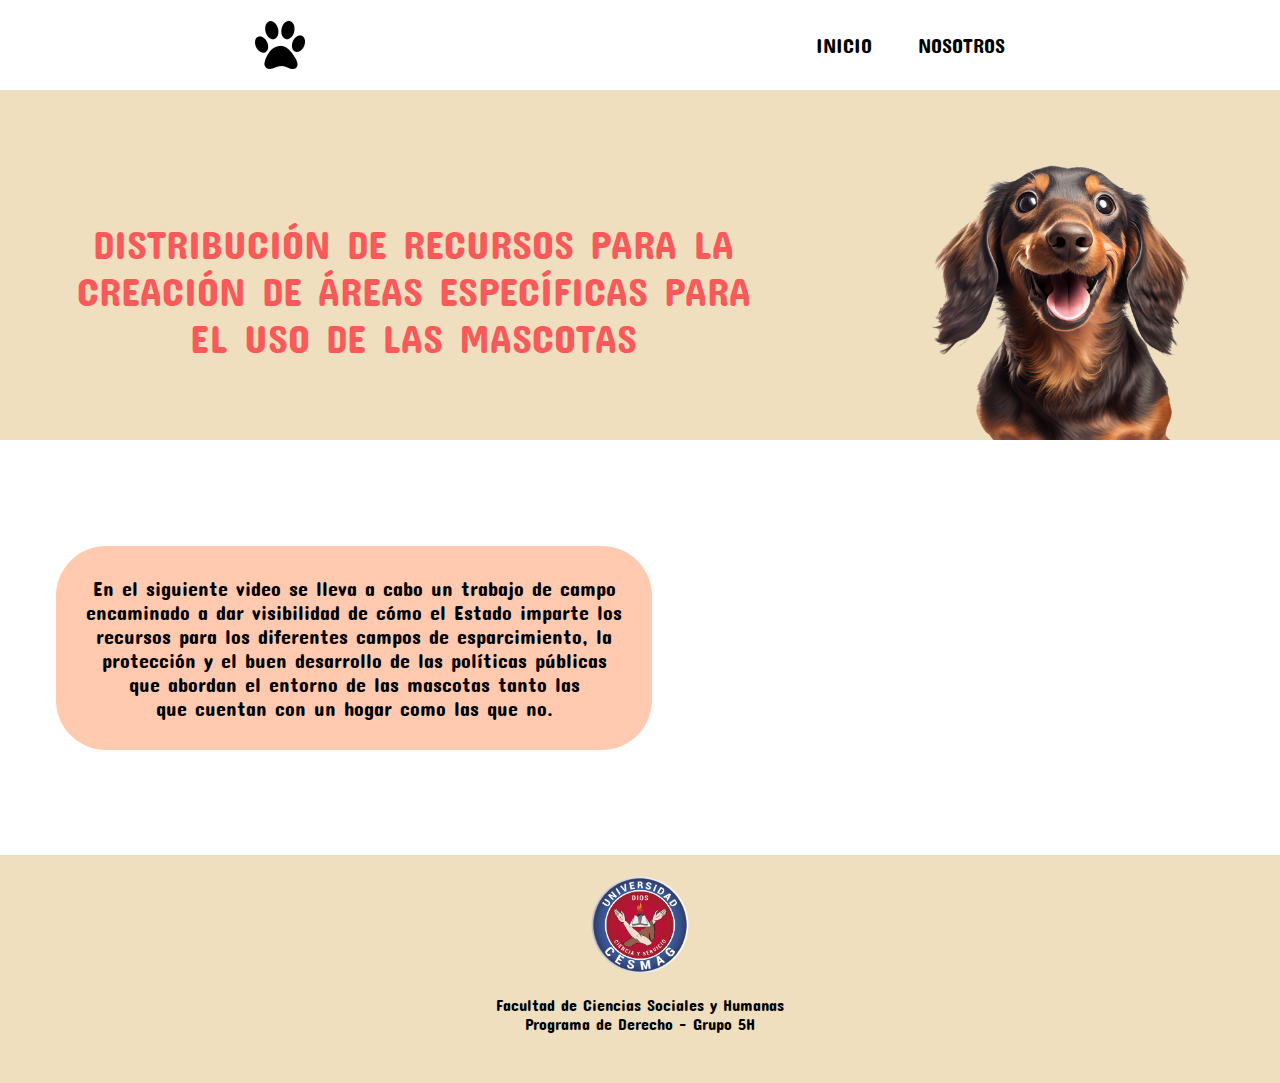
==== index.html @ 84d4acd8 "primera edición" ====
<!DOCTYPE html>
<html lang="en">
<head>
    <meta charset="UTF-8">
    <meta http-equiv="X-UA-Compatible" content="IE=edge">
    <meta name="viewport" content="width=device-width, initial-scale=1.0">
    <link rel="stylesheet" href="style.css">
    <link rel="preconnect" href="https://fonts.googleapis.com">
    <link rel="preconnect" href="https://fonts.gstatic.com" crossorigin>
    <link href="https://fonts.googleapis.com/css2?family=Concert+One&display=swap" rel="stylesheet">
    <title>INICIO</title>
</head>
<body>

<header>

    <img src="huella1.png" alt="podria contener la imagen de una huella de una mascota" class="huella">

    <nav class="navbar">
        <ul class="lista">
            <li class="botones"><a href="index.html" class="cadaboton">INICIO</a></li>
            <li class="botones"><a href="nosotros.html" class="cadaboton">NOSOTROS</a></li>
        </ul>
    </nav>
</header>

<main class="cuerpo">

    <div class="principal">

    <div class="t1">
        DISTRIBUCIÓN DE RECURSOS PARA LA <br>CREACIÓN DE ÁREAS ESPECÍFICAS PARA<br> EL USO DE LAS MASCOTAS
    </div>

    <img src="chiquito.png" alt="podria contener una imagen de mascotas" class="mascotas">
</div>
</main>

<div class="video">

    <div class="textovideo">
        En el siguiente video se lleva a cabo un trabajo de campo<br>encaminado a dar visibilidad de cómo el Estado imparte los<br> 
        recursos para los diferentes campos de esparcimiento, la <br>protección y el buen desarrollo de las políticas públicas<br> 
        que abordan el entorno de las mascotas tanto las<br> que cuentan con un hogar como las que no.
    </div>

    <iframe width="560" height="315" src="https://www.youtube.com/embed/4sVPBVhOAgU" title="YouTube video player"
     frameborder="0" allow="accelerometer; autoplay; clipboard-write; encrypted-media; gyroscope; picture-in-picture;
      web-share" allowfullscreen></iframe>
</div>

</body>

<footer>
    <div class="logopiedepagina">
        <img src="cesmag.png" alt="podíra contener el logo de una institución" class="cesmag">
    </div>
    <div class="textopiedepagina">
        Facultad de Ciencias Sociales y Humanas<br>Programa de Derecho - Grupo 5H
    </div>
</footer>


</html>
---- style.css ----
*{
    box-sizing: border-box;
    margin: 0;
    padding: 0;
    font-family: 'Concert One', cursive;
}


header{
    display: flex;
    justify-content: space-around;
    align-items: center;
    padding: 20px 10px;
    background-color: white;
}

body{
    background-color: white;
}

main{
    background-color: #efdfbf;
}

.huella{
    height: 50px;
    width: auto;
}

.botones{
    list-style: none;
    display: inline-block;
    padding: 0px 20px;
    transition: 0.2s;
}

.botones:hover{
    transition: 0.2s;
    transform: scale(1.2);
}

.cadaboton{
    text-decoration: none;
    color: black;
    font-size: 20px;
    cursor: pointer;
}

.cadaboton:hover{
    color: #f95959;;
}

.mascotas{
    width: 300px;
    height: auto;
    padding: 0px 0px; 
    bottom: 0px;
}


.principal{
    display: flex;
    align-items: center;
    justify-content: space-around;
    padding-top: 50px;
}

.textos{
    text-align: center;
}

.t1{
    color: #f95959;
text-align: center;
font-size: 40px;
}


.nosotros{
    background-color: #efdfbf;
}

.silueta1{
    width: 200px;
    height: auto;
}

.lau{
    display: flex;
    align-items: center;
    justify-content: space-around;
    padding: 30px 300px;
}

.lauratexto{
    text-align: center;
    font-size: 30px;
}

.isa{
    display: flex;
    align-items: center;
    justify-content: space-around;
    padding: 30px 300px;
    padding-left: 330px;
}

.isatexto{
    text-align: center;
    font-size: 30px;
}

.sofia{
    display: flex;
    align-items: center;
    justify-content: space-around;
    padding: 30px 300px;
    padding-left: 330px;
}

.sofiatexto{
    text-align: center;
    font-size: 30px;
}

.tatiana{
    display: flex;
    align-items: center;
    justify-content: space-around;
    padding: 30px 300px;
    padding-left: 330px;
}

.tatianatexto{
    text-align: center;
    font-size: 30px;
}

.video{
    padding: 50px 50px;
    display: flex;
    align-items: center;
    justify-content: center;
}

.video{
    display: flex;
    align-items: center;
    justify-content: space-around;
}

.textovideo{
    text-align: center;
    font-size: 20px;
    background-color: #ffcab0;
    padding: 30px 30px;
    border-radius: 50px;
}

.logopiedepagina{
    background-color: #efdfbf;
    display: flex;
    justify-content: center;
    align-items: center;
    padding-top: 20px;
    padding-bottom: 20px;
}

.cesmag{
    width: 100px;
    height: auto;
}

.textopiedepagina{
    background-color: #efdfbf;
    text-align: center;
    padding-bottom: 50px;
}

.logopiedepagina2{
    background-color: white;
    display: flex;
    justify-content: center;
    align-items: center;
    padding-top: 20px;
    padding-bottom: 20px;
}

.cesmag2{
    width: 100px;
    height: auto;
}

.textopiedepagina2{
    background-color: white;
    text-align: center;
    padding-bottom: 50px;
}

.nosotrosbody{
    background-color: white;
}
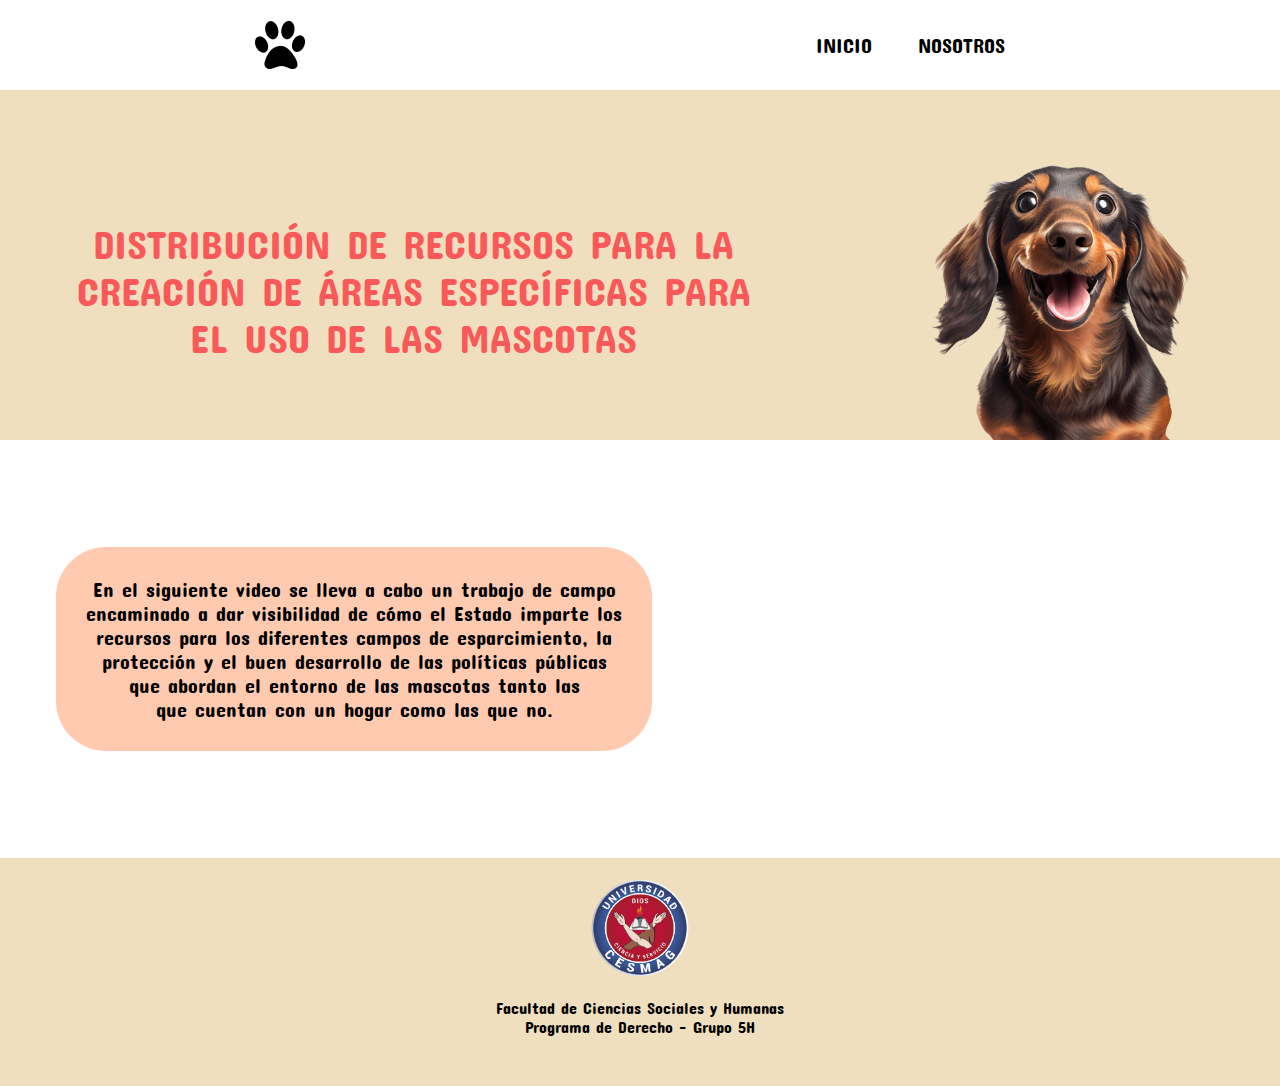
==== commit 5d24fd33: "version para computadoras" ====
--- a/index.html
+++ b/index.html
@@ -8,6 +8,7 @@
     <link rel="preconnect" href="https://fonts.googleapis.com">
     <link rel="preconnect" href="https://fonts.gstatic.com" crossorigin>
     <link href="https://fonts.googleapis.com/css2?family=Concert+One&display=swap" rel="stylesheet">
+    <link rel="icon" href="huella1.png" type="image/png">
     <title>INICIO</title>
 </head>
 <body>
@@ -44,9 +45,13 @@
         que abordan el entorno de las mascotas tanto las<br> que cuentan con un hogar como las que no.
     </div>
 
+    <div class="entrevista">
+
     <iframe width="560" height="315" src="https://www.youtube.com/embed/4sVPBVhOAgU" title="YouTube video player"
      frameborder="0" allow="accelerometer; autoplay; clipboard-write; encrypted-media; gyroscope; picture-in-picture;
       web-share" allowfullscreen></iframe>
+
+    </div>
 </div>
 
 </body>
--- a/style.css
+++ b/style.css
@@ -72,8 +72,8 @@
 
 .t1{
     color: #f95959;
-text-align: center;
-font-size: 40px;
+    text-align: center;
+    font-size: 40px;
 }
 
 
